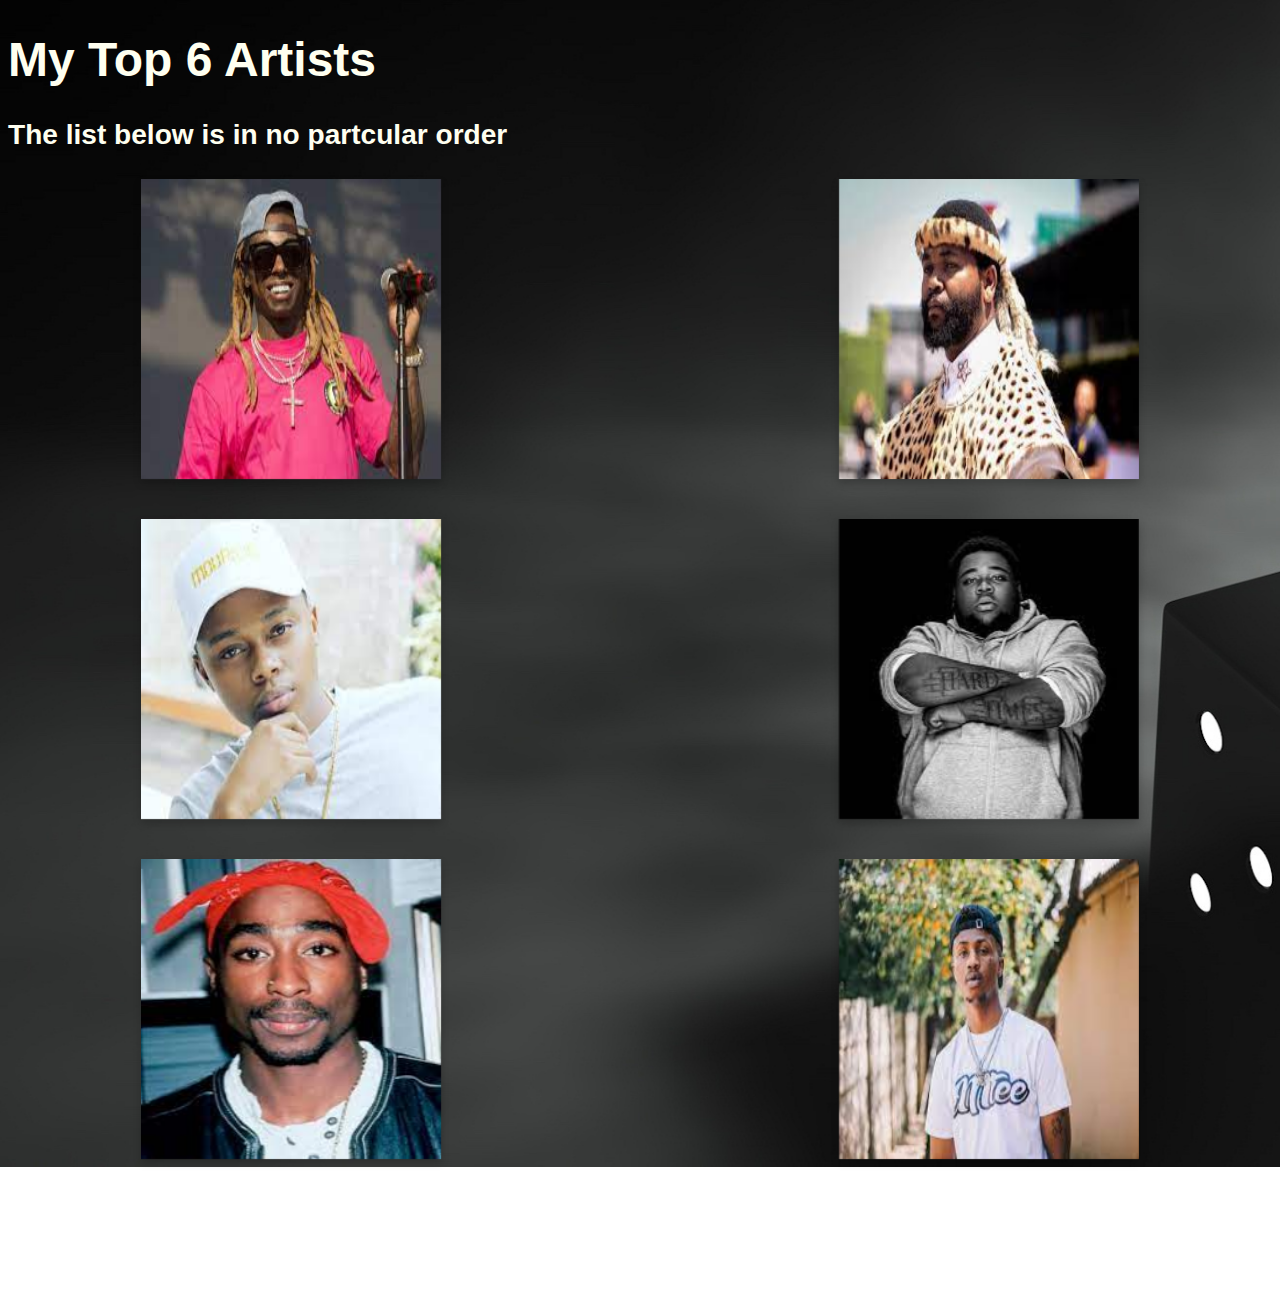
==== flipcards.html @ a18c4133 "first commit" ====
<!DOCTYPE html>
<html lang="en">
  <style>
    body {
      font-size: x-large;
      color: ivory;
      font-family: Arial, Helvetica, sans-serif;
      background-image: url(Amazing-HD-Black-Backgrounds.jpeg);
      background-repeat: no-repeat;
      background-size: cover;
    }

    .flip-card {
      background-color: transparent;
      width: 300px;
      height: 300px;
      perspective: 1000px;
    }

    .flip-card-inner {
      position: relative;
      width: 100%;
      height: 100%;
      text-align: center;
      transition: transform 0.6s;
      transform-style: preserve-3d;
      box-shadow: 0 4px 8px 0 rgba(0, 0, 0, 0.2);
    }

    .flip-card:hover .flip-card-inner {
      transform: rotateY(180deg);
    }

    .flip-card-front,
    .flip-card-back {
      position: absolute;
      width: 100%;
      height: 100%;
      -webkit-backface-visibility: hidden;
      backface-visibility: hidden;
    }

    .flip-card-front {
      background-color: rgb(231, 0, 0);
      color: black;
    }

    .flip-card-back {
      background-color: #0d0ac7;
      color: white;
      transform: rotateY(180deg);
    }

    .container {
      display: flex;
      flex-wrap: wrap;
      justify-content: space-evenly;
      gap: 40px;
      column-gap: 7cm;
    }
  </style>
  <head>
    <meta charset="UTF-8" />
    <meta http-equiv="X-UA-Compatible" content="IE=edge" />
    <meta name="viewport" content="width=device-width, initial-scale=1.0" />
    <title>Flipcards</title>
    <link rel="stylesheet" href="style.css" />
  </head>
  <body>
    <h1>My Top 6 Artists</h1>
    <h3>The list below is in no partcular order</h3>

    <div class="container">
      <div class="flip-card">
        <div class="flip-card-inner">
          <div class="flip-card-front">
            <img
              src="wayne.jpg"
              alt="Avatar"
              style="width: 300px; height: 300px"
            />
          </div>
          <div class="flip-card-back">
            <h1>Lil Wayne</h1>
            <p>American rapper</p>
            <p>
              Dwayne Michael Carter Jr. known professionally as Lil Wayne, is an
              American rapper, record executive, and entrepreneur. He is
              regarded by many contemporaries as one of the most influential hip
              hop artists of his generation, and often cited as one of the
              greatest rappers of all time.
            </p>
          </div>
        </div>
      </div>

      <div class="flip-card">
        <div class="flip-card-inner">
          <div class="flip-card-front">
            <img
              src="sjava.jpeg"
              alt="Avatar"
              style="width: 300px; height: 300px"
            />
          </div>
          <div class="flip-card-back">
            <h1>Sjava</h1>
            <p>Singer</p>
            <p>
              Jabulani Hadebe, known professionally as Sjava, is a South African
              singer, rapper, and actor. He began his acting career in 2005,
              starring in several drama series and films including uGugu no
              Andile. He then rose to prominence on the drama series Zone 14,
              where he starred for three consecutive seasons.
            </p>
          </div>
        </div>
      </div>

      <div class="flip-card">
        <div class="flip-card-inner">
          <div class="flip-card-front">
            <img
              src="reece.jpeg"
              alt="Avatar"
              style="width: 300px; height: 300px"
            />
          </div>
          <div class="flip-card-back">
            <h1>A-Reece</h1>
            <p>South African rapper</p>
            <p>
              Lehlogonolo Ronald Mataboge known professionally as A-Reece, is a
              South African rapper and songwriter, born and raised in
              Atteridgeville, Pretoria, Gauteng. He is the younger brother of
              P-Jay, a rapper who is one half of the South African hip hop duo
              B3nchmarQ. A-Reece was signed with Ambitiouz Entertainment in
              2015.
            </p>
          </div>
        </div>
      </div>

      <div class="flip-card">
        <div class="flip-card-inner">
          <div class="flip-card-front">
            <img
              src="wave.jpeg"
              alt="Avatar"
              style="width: 300px; height: 300px"
            />
          </div>
          <div class="flip-card-back">
            <h1>Rod Wave</h1>
            <p>American rapper</p>
            <p>
              Rodarius Marcell Green, known professionally as Rod Wave, is an
              American rapper and singer-songwriter. He is known for his strong
              voice and incorporation of R&B and hip-hop. Rod rose to fame with
              the 2019 single "Heart on Ice", which went viral on YouTube and
              TikTok and peaked at number 25 on the Billboard Hot 100.
            </p>
          </div>
        </div>
      </div>

      <div class="flip-card">
        <div class="flip-card-inner">
          <div class="flip-card-front">
            <img
              src="pac.jpeg"
              alt="Avatar"
              style="width: 300px; height: 300px"
            />
          </div>
          <div class="flip-card-back">
            <h1>Tupac Shakur</h1>
            <p>American rapper</p>
            <p>
              Tupac Amaru Shakur, better known by his stage name 2Pac and,
              later, by his alias Makaveli, was an American rapper and actor. He
              is widely considered one of the most influential rappers of all
              time.
            </p>
          </div>
        </div>
      </div>

      <div class="flip-card">
        <div class="flip-card-inner">
          <div class="flip-card-front">
            <img
              src="emtee.jpeg"
              alt="Avatar"
              style="width: 300px; height: 300px"
            />
          </div>
          <div class="flip-card-back">
            <h1>Emtee</h1>
            <p>South African rapper</p>
            <p>
              Mthembeni Ndevu, better known by his stage name Emtee, is a South
              African rapper. Born in Matatiele and grew up in Rockville,
              Soweto, he was involved in talents shows. His career began at the
              age of 17, his debut hit single, "Roll Up" was released in 2015.
            </p>
          </div>
        </div>
      </div>
    </div>
  </body>
</html>
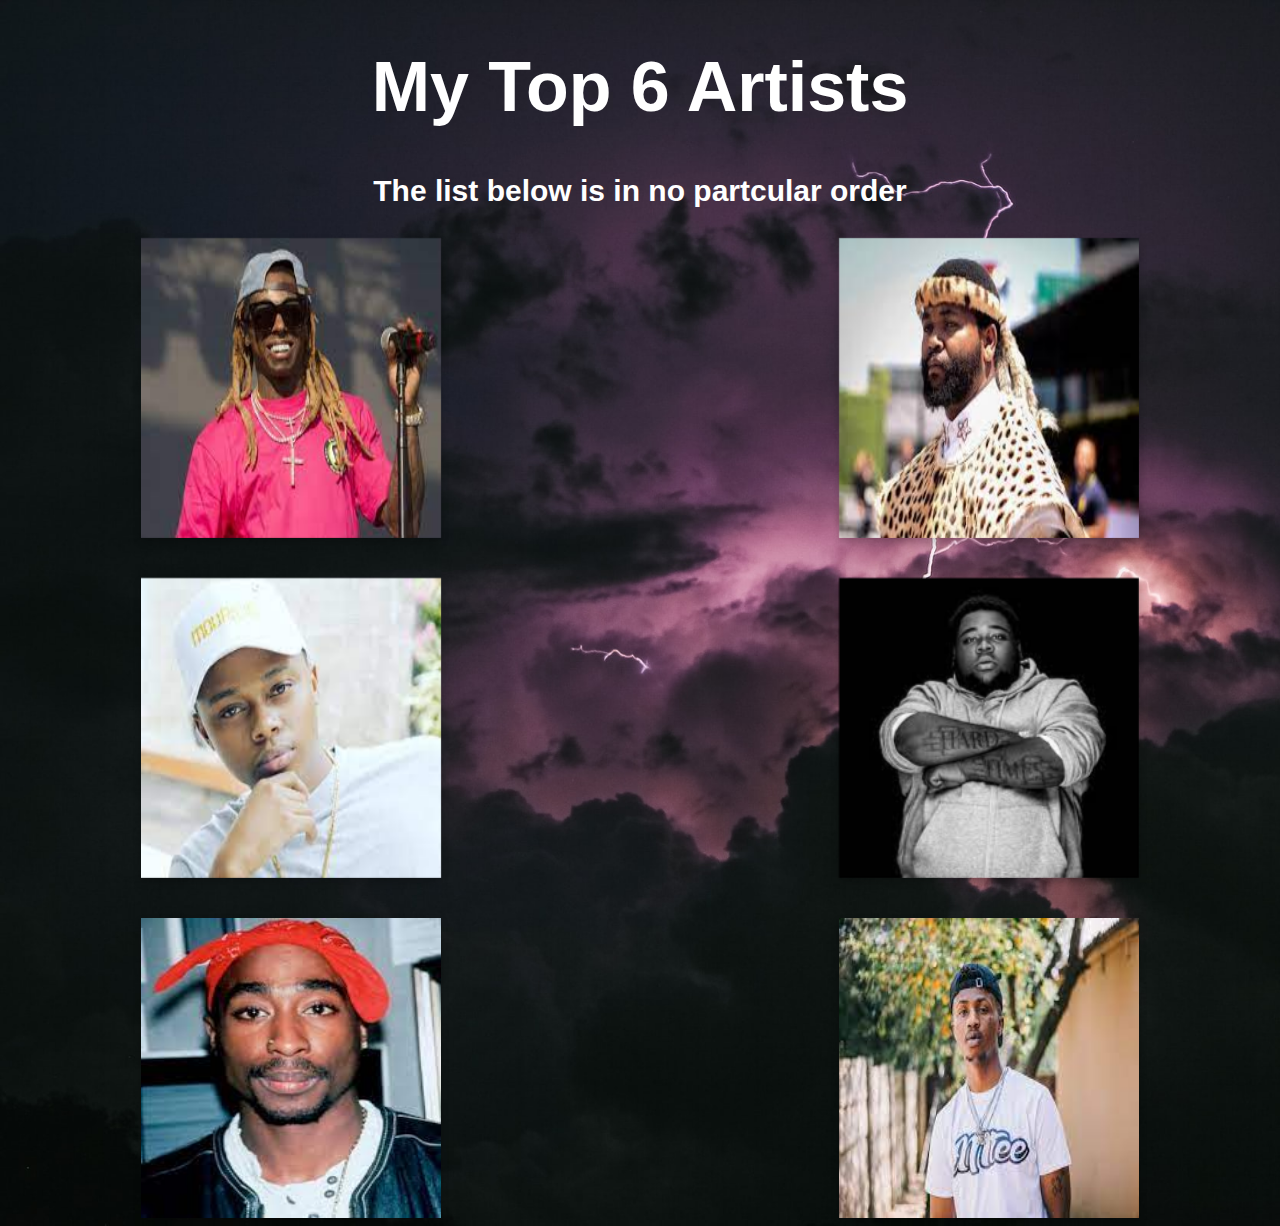
==== commit c0509443: "final flipcards" ====
--- a/flipcards.html
+++ b/flipcards.html
@@ -1,64 +1,6 @@
 <!DOCTYPE html>
 <html lang="en">
-  <style>
-    body {
-      font-size: x-large;
-      color: ivory;
-      font-family: Arial, Helvetica, sans-serif;
-      background-image: url(Amazing-HD-Black-Backgrounds.jpeg);
-      background-repeat: no-repeat;
-      background-size: cover;
-    }
-
-    .flip-card {
-      background-color: transparent;
-      width: 300px;
-      height: 300px;
-      perspective: 1000px;
-    }
-
-    .flip-card-inner {
-      position: relative;
-      width: 100%;
-      height: 100%;
-      text-align: center;
-      transition: transform 0.6s;
-      transform-style: preserve-3d;
-      box-shadow: 0 4px 8px 0 rgba(0, 0, 0, 0.2);
-    }
-
-    .flip-card:hover .flip-card-inner {
-      transform: rotateY(180deg);
-    }
-
-    .flip-card-front,
-    .flip-card-back {
-      position: absolute;
-      width: 100%;
-      height: 100%;
-      -webkit-backface-visibility: hidden;
-      backface-visibility: hidden;
-    }
-
-    .flip-card-front {
-      background-color: rgb(231, 0, 0);
-      color: black;
-    }
-
-    .flip-card-back {
-      background-color: #0d0ac7;
-      color: white;
-      transform: rotateY(180deg);
-    }
-
-    .container {
-      display: flex;
-      flex-wrap: wrap;
-      justify-content: space-evenly;
-      gap: 40px;
-      column-gap: 7cm;
-    }
-  </style>
+  <style></style>
   <head>
     <meta charset="UTF-8" />
     <meta http-equiv="X-UA-Compatible" content="IE=edge" />
@@ -67,8 +9,12 @@
     <link rel="stylesheet" href="style.css" />
   </head>
   <body>
-    <h1>My Top 6 Artists</h1>
-    <h3>The list below is in no partcular order</h3>
+    <h1 style="font-size: 70px; text-align: center; color: rgb(255, 255, 255)">
+      My Top 6 Artists
+    </h1>
+    <h3 style="font-size: 30px; text-align: center; color: rgb(255, 255, 255)">
+      The list below is in no partcular order
+    </h3>
 
     <div class="container">
       <div class="flip-card">
@@ -82,7 +28,7 @@
           </div>
           <div class="flip-card-back">
             <h1>Lil Wayne</h1>
-            <p>American rapper</p>
+            <h4>American rapper</h4>
             <p>
               Dwayne Michael Carter Jr. known professionally as Lil Wayne, is an
               American rapper, record executive, and entrepreneur. He is
@@ -105,7 +51,7 @@
           </div>
           <div class="flip-card-back">
             <h1>Sjava</h1>
-            <p>Singer</p>
+            <h4>Singer</h4>
             <p>
               Jabulani Hadebe, known professionally as Sjava, is a South African
               singer, rapper, and actor. He began his acting career in 2005,
@@ -128,7 +74,7 @@
           </div>
           <div class="flip-card-back">
             <h1>A-Reece</h1>
-            <p>South African rapper</p>
+            <h4>South African rapper</h4>
             <p>
               Lehlogonolo Ronald Mataboge known professionally as A-Reece, is a
               South African rapper and songwriter, born and raised in
@@ -152,7 +98,7 @@
           </div>
           <div class="flip-card-back">
             <h1>Rod Wave</h1>
-            <p>American rapper</p>
+            <h4>American rapper</h4>
             <p>
               Rodarius Marcell Green, known professionally as Rod Wave, is an
               American rapper and singer-songwriter. He is known for his strong
@@ -175,7 +121,7 @@
           </div>
           <div class="flip-card-back">
             <h1>Tupac Shakur</h1>
-            <p>American rapper</p>
+            <h4>American rapper</h4>
             <p>
               Tupac Amaru Shakur, better known by his stage name 2Pac and,
               later, by his alias Makaveli, was an American rapper and actor. He
@@ -197,7 +143,7 @@
           </div>
           <div class="flip-card-back">
             <h1>Emtee</h1>
-            <p>South African rapper</p>
+            <h4>South African rapper</h4>
             <p>
               Mthembeni Ndevu, better known by his stage name Emtee, is a South
               African rapper. Born in Matatiele and grew up in Rockville,
--- a/style.css
+++ b/style.css
@@ -0,0 +1,57 @@
+body {
+  font-size: medium;
+  color: ivory;
+  font-family: Arial, Helvetica, sans-serif;
+  background-image: url(bg.jpg);
+  background-repeat: no-repeat;
+  background-size: cover;
+}
+
+.flip-card {
+  background-color: transparent;
+  width: 300px;
+  height: 300px;
+  perspective: 1000px;
+}
+
+.flip-card-inner {
+  position: relative;
+  width: 100%;
+  height: 100%;
+  text-align: center;
+  transition: transform 0.6s;
+  transform-style: preserve-3d;
+  box-shadow: 0 4px 8px 0 rgba(0, 0, 0, 0.2);
+}
+
+.flip-card:hover .flip-card-inner {
+  transform: rotateY(180deg);
+}
+
+.flip-card-front,
+.flip-card-back {
+  position: absolute;
+  width: 100%;
+  height: 100%;
+  -webkit-backface-visibility: hidden;
+  backface-visibility: hidden;
+}
+
+.flip-card-front {
+  background-color: rgb(231, 0, 0);
+  color: black;
+}
+
+.flip-card-back {
+  background-color: #37373b;
+  color: white;
+  transform: rotateY(180deg);
+}
+
+.container {
+  display: flex;
+  flex-wrap: wrap;
+  justify-content: space-evenly;
+  gap: 40px;
+  column-gap: 7cm;
+}
